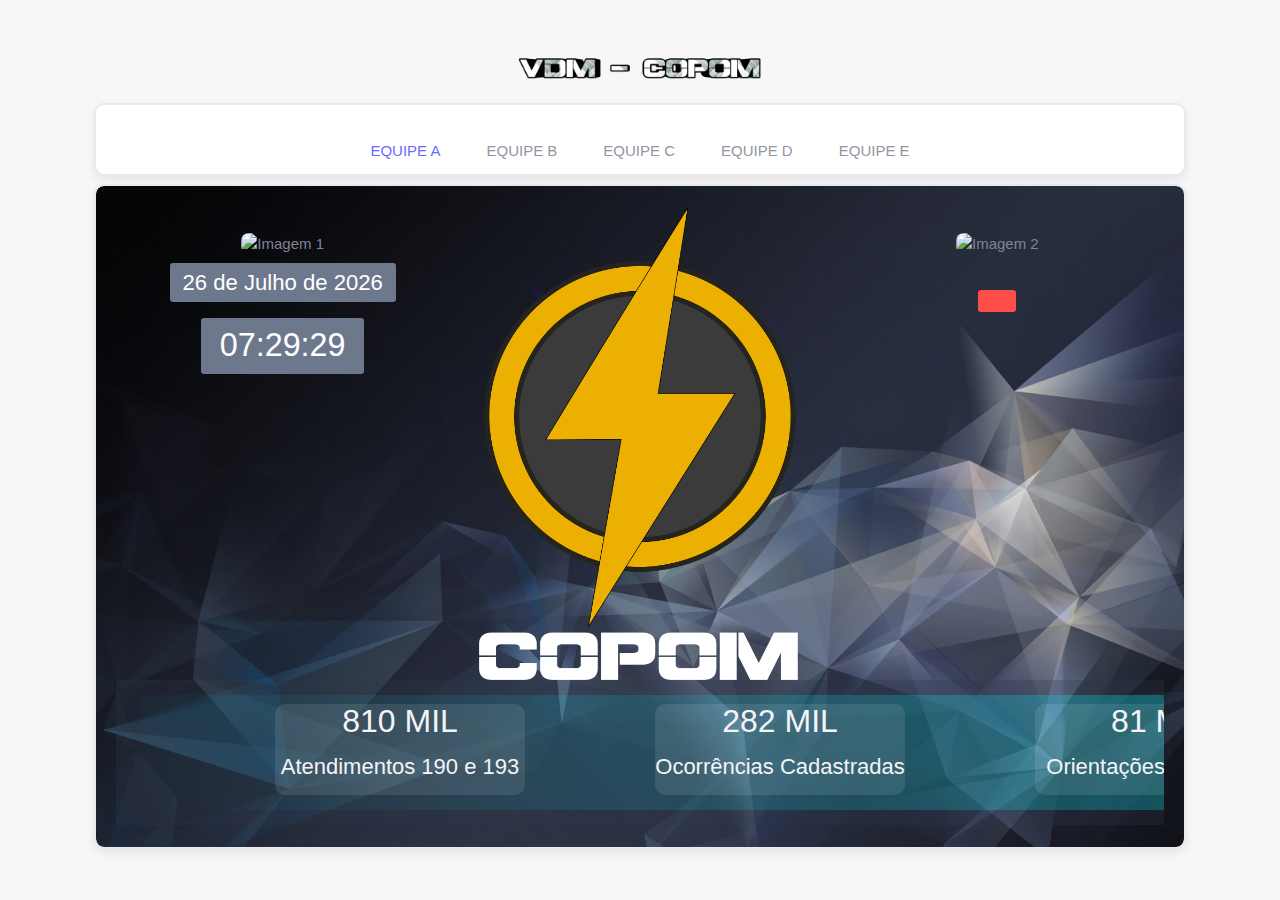
==== index.html @ f7a3c571 "Update index.html" ====
<!DOCTYPE html>
<html lang="en">
    <head>
        <meta charset="UTF-8">
        <meta name="viewport" content="width=device-width, initial-scale=1.0, user-scalable=no, minimum-scale=1.0, maximum-scale=1.0" />

        <title>VDM - PMESP</title>

        <link rel="stylesheet" type="text/css" href="assets/css/bootstrap.css">
        <link rel="stylesheet" type="text/css" href="assets/css/custom.css">
		<script src="https://kit.fontawesome.com/adfa1ef613.js" crossorigin="anonymous"></script>
		<script src="https://code.jquery.com/jquery-3.6.4.min.js"></script>
    </head>

    <body>

        <div class="container">
            <div class="row mt-5">
                <div class="d-flex justify-content-center">
                    <img class="img-fluid" src="assets/img/copom/VDM.png" width="250" alt="copom" />
                </div>

                <div class="col-md-12 mt-3 mx-auto">
                    <div class="card border-2 shadow" style="height: 73px">
                        <div class="card-body">
                            <ul class="nav nav-tabs d-flex justify-content-center">
                                <li class="nav-item">
                                    <a class="nav-link active" href="#">EQUIPE A</a>
                                </li>
                                <li class="nav-item">
                                    <a class="nav-link" href="#">EQUIPE B</a>
                                </li>
                                <li class="nav-item">
                                    <a class="nav-link" href="#">EQUIPE C</a>
                                </li>
                                <li class="nav-item">
                                    <a class="nav-link" href="#">EQUIPE D</a>
                                </li>
                                <li class="nav-item">
                                    <a class="nav-link" href="#">EQUIPE E</a>
                                </li>
                            </ul>
                        </div>
                    </div>

                    <div class="card border-2 mt-2 shadow" style="background-image: url('assets/img/card/background.jpg'); background-size: 1500px;">
                        <div class="card-body">

                            <div class="row text-center">
								<div class="col-md-4 mb-3 mt-4">
									<img src="https://th.seaicons.com/wp-content/uploads/2015/06/calendar-clock-icon.png" width="255px" alt="Imagem 1" class="img-fluid rounded">
									<h3 class="mt-2">
										<span id="dataAtual" class="badge bg-secondary">
											<!-- Data será inserida aqui via JavaScript -->
										</span>
									</h3>
									<h1 class="mt-2">
										<span id="horaAtual" class="badge bg-secondary">
											<!-- Data será inserida aqui via JavaScript -->
										</span>
									</h1>

								</div>

								<div class="col-md-4">
                                    <img src="assets/img/copom/copom.png" width="380" alt="Imagem 3" class="img-fluid rounded">
                                </div>
                                <div class="col-md-4 mb-3 mt-4">
                                    <img src="https://cdn2.iconfinder.com/data/icons/basic-icons-5/64/WEATHER-512.png" width="255px" alt="Imagem 2" class="img-fluid rounded">
									<h1 class="mt-4">
										<span class="badge bg-danger" id="temperatureBadge">
											<!-- A temperatura será exibida aqui -->
										</span>
									</h1>
                                </div>
                            </div>


							<div class="marquee-wrapper">
								<div class="container">
									<div class="marquee-block">
										<div class="marquee-inner to-left">

											<div class="marquee-item-icon">
												<p class="text-white" style="margin-top: 10px;"><i class="fa-solid fa-phone-volume fa-2xl"></i></p>
											</div>

											<div class="marquee-item">
													<h2>810 MIL</h6>
													<h4>Atendimentos 190 e 193</h6>
												</div>
												<div class="marquee-item-icon">
													<p class="text-white" style="margin-top: 10px;"><i class="fa-solid fa-land-mine-on fa-2xl"></i></p>
												</div>
												<div class="marquee-item">
													<h2>282 MIL</h6>
													<h4>Ocorrências Cadastradas</h6>
												</div>
												<div class="marquee-item-icon">
													<p class="text-white" style="margin-top: 10px;"><i class="fa-solid fa-person-circle-question fa-2xl"></i></p>
												</div>
												<div class="marquee-item">
													<h2>81 MIL</h6>
													<h4>Orientações ao Público</h6>
												</div>
												<div class="marquee-item-icon">
													<p class="text-white" style="margin-top: 10px;"><i class="fa-solid fa-venus fa-2xl"></i></p>
												</div>
												<div class="marquee-item">
													<h2>56 SOS</h6>
													<h4>Acionamentos Via APP</h6>
												</div>
												<div class="marquee-item-icon">
													<p class="text-white" style="margin-top: 10px;"><i class="fa-solid fa-handcuffs fa-2xl"></i></p>
												</div>
												<div class="marquee-item">
													<h2>222</h6>
													<h4>Recapturados</h6>
												</div>
												<div class="marquee-item-icon">
													<p class="text-white" style="margin-top: 10px;"><i class="fa-solid fa-person-breastfeeding fa-2xl"></i></p>
												</div>
												<div class="marquee-item">
													<h2>18</h6>
													<h4>Densegasgamentos</h6>
												</div>
											</span>
											<span>
												<div class="marquee-item-icon">
													<p class="text-white" style="margin-top: 10px;"><i class="fa-solid fa-phone-volume fa-2xl"></i></p>
												</div>
												<div class="marquee-item">
													<h2>810 MIL</h6>
													<h4>Atendimentos 190 e 193</h6>
												</div>

												<div class="marquee-item-icon">
													<p class="text-white" style="margin-top: 10px;"><i class="fa-solid fa-land-mine-on fa-2xl"></i></p>
												</div>
												<div class="marquee-item">
													<h2>282 MIL</h6>
													<h4>Ocorrências Cadastradas</h6>
												</div>
												<div class="marquee-item-icon">
													<p class="text-white" style="margin-top: 10px;"><i class="fa-solid fa-person-circle-question fa-2xl"></i></p>
												</div>
												<div class="marquee-item">
													<h2>81 MIL</h6>
													<h4>Orientações ao Público</h6>
												</div>
												<div class="marquee-item-icon">
													<p class="text-white" style="margin-top: 10px;"><i class="fa-solid fa-venus fa-2xl"></i></p>
												</div>
												<div class="marquee-item">
													<h2>56 SOS</h6>
													<h4>Acionamentos Via APP</h6>
												</div>
												<div class="marquee-item-icon">
													<p class="text-white" style="margin-top: 10px;"><i class="fa-solid fa-handcuffs fa-2xl"></i></p>
												</div>
												<div class="marquee-item">
													<h2>222</h6>
													<h4>Recapturados</h6>
												</div>
												<div class="marquee-item-icon">
													<p class="text-white" style="margin-top: 10px;"><i class="fa-solid fa-person-breastfeeding fa-2xl"></i></p>
												</div>
												<div class="marquee-item">
													<h2>18</h6>
													<h4>Densegasgamentos</h6>
												</div>
											</span>
										</div>
									</div>

								</div>
							</div>
                        </div>
                    </div>
                </div>
            </div>
        </div>
		<script>
			// Função para obter a temperatura usando a API do OpenWeatherMap
			async function getTemperature() {
				const apiKey = '41b8eeccb93b25c373d3ba00196a59c3';
				const city = 'Sao Paulo';
				const countryCode = 'BR';
				const units = 'metric';

				try {
					const response = await fetch(`https://api.openweathermap.org/data/2.5/weather?q=${city},${countryCode}&APPID=${apiKey}&units=${units}`);
					const data = await response.json();

					// Extrai a temperatura da resposta JSON
					const temperature = data.main.temp;

					// Atualiza o texto dentro do elemento com o ID 'temperatureBadge'
					document.getElementById('temperatureBadge').innerText = `Temperatura: ${temperature}°C`;
				} catch (error) {
					console.error('Erro ao obter a temperatura:', error);
				}
			}

			// Chama a função ao carregar a página
			window.onload = function () {
				// Chama a função inicialmente
				getTemperature();

				// Define um intervalo de 8 horas para chamar a função novamente
				setInterval(getTemperature, 8 * 60 * 60 * 1000); // 8 horas em milissegundos
			};
		</script>
		<script>
			// Função para formatar números menores que 10 com um zero à esquerda
			function formatNumero(numero) {
				return numero < 10 ? '0' + numero : numero;
			}

			// Função para obter a data e hora atual
			function atualizarDataHora() {
				var agora = new Date();
				var meses = ['Janeiro', 'Fevereiro', 'Março', 'Abril', 'Maio', 'Junho', 'Julho', 'Agosto', 'Setembro', 'Outubro', 'Novembro', 'Dezembro'];
				var data = formatNumero(agora.getDate()) + ' de ' + meses[agora.getMonth()] + ' de ' + agora.getFullYear();
				var hora = formatNumero(agora.getHours()) + ':' + formatNumero(agora.getMinutes()) + ':' + formatNumero(agora.getSeconds());

				// Atualiza os elementos HTML com a data e hora
				document.getElementById('dataAtual').innerText = data;
				document.getElementById('horaAtual').innerText = hora;
			}

			// Chama a função inicialmente para exibir os valores imediatamente
			atualizarDataHora();

			// Chama a função a cada segundo para manter a atualização em tempo real
			setInterval(atualizarDataHora, 1000);
		</script>
		<script>
			$(document).ready(function () {
				// Mapeia cada link de equipe para a imagem correspondente
				var equipeImagens = {
					'EQUIPE A': 'assets/img/logos/alpha.png',
					'EQUIPE B': 'assets/img/logos/bravo.png',
					'EQUIPE C': 'assets/img/logos/charlie.png',
					'EQUIPE D': 'assets/img/logos/delta.png',
					'EQUIPE E': 'assets/img/logos/echo.png'
				};

				// Adiciona um manipulador de evento de clique para as abas
				$('.nav-link').click(function () {
					// Obtém o texto da aba clicada
					var equipe = $(this).text();

					// Obtém a imagem correspondente ao texto da equipe
					var novaImagem = equipeImagens[equipe];

					// Atualiza a imagem
					$('.col-md-4 img').eq(1).attr('src', novaImagem);
				});
			});
		</script>

        <link rel="stylesheet" href="assets/js/jquery.js">
    </body>
</html>
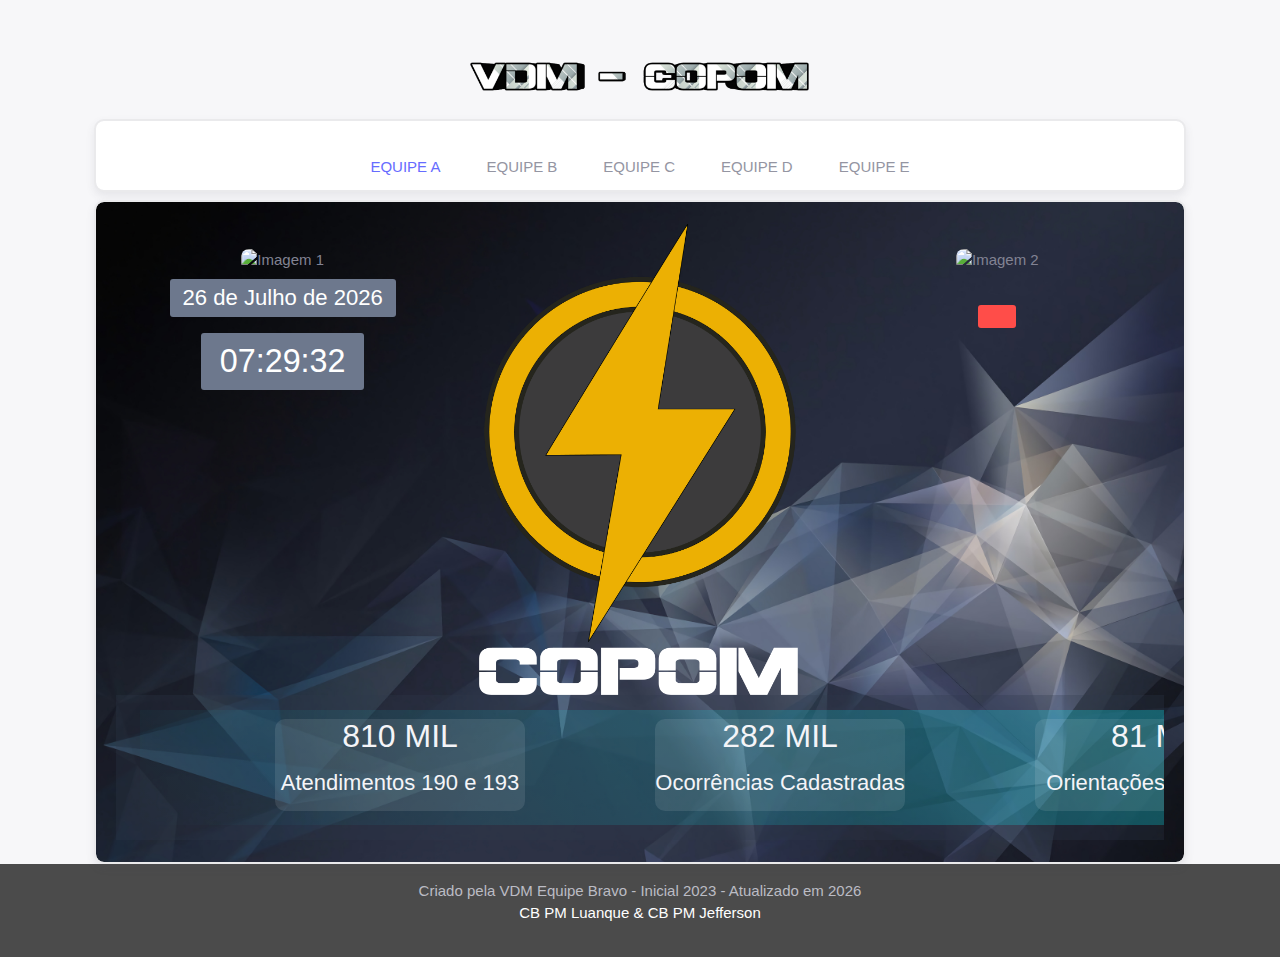
==== commit 07a5cb0e: "Update index.html" ====
--- a/index.html
+++ b/index.html
@@ -17,7 +17,7 @@
         <div class="container">
             <div class="row mt-5">
                 <div class="d-flex justify-content-center">
-                    <img class="img-fluid" src="assets/img/copom/VDM.png" width="250" alt="copom" />
+                    <img class="img-fluid" src="assets/img/copom/VDM.png" width="350" alt="copom" />
                 </div>
 
                 <div class="col-md-12 mt-3 mx-auto">
@@ -180,6 +180,20 @@
                 </div>
             </div>
         </div>
+	    <footer class="footer mt-auto py-3 bg-dark text-white">
+		<div class="container text-center">
+			<span class="text-muted">Criado pela VDM Equipe Bravo - Inicial 2023 - Atualizado em <span id="anoAtual"></span></span>
+			<p>CB PM Luanque & CB PM Jefferson</p>
+		</div>
+	</footer>
+
+
+		<script>
+			// JavaScript para atualizar o ano atual dinamicamente
+			const anoAtualElement = document.getElementById('anoAtual');
+			const anoAtual = new Date().getFullYear();
+			anoAtualElement.textContent = anoAtual;
+		</script>
 		<script>
 			// Função para obter a temperatura usando a API do OpenWeatherMap
 			async function getTemperature() {
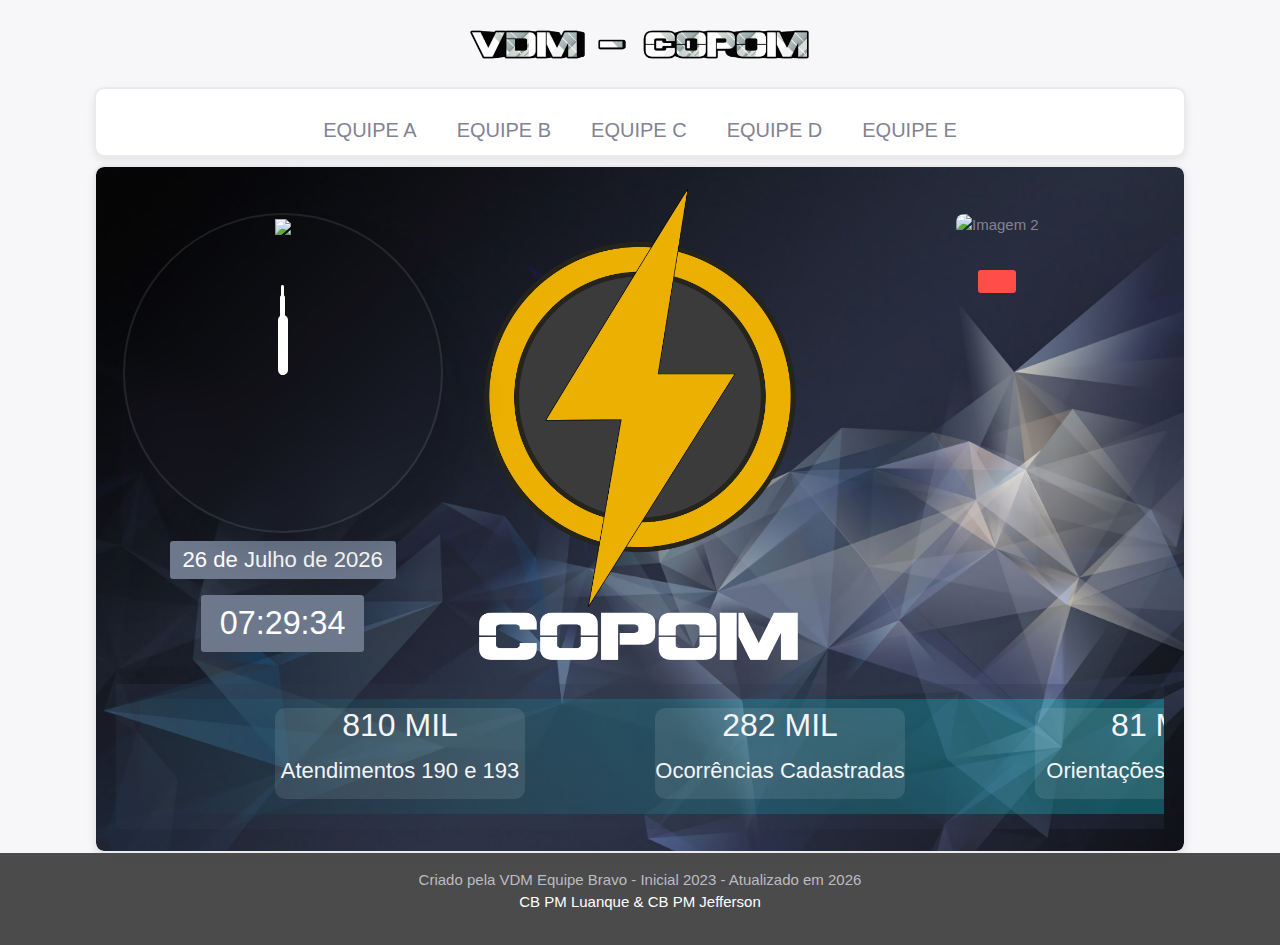
==== commit afc2cf0f: "Update index.html" ====
--- a/index.html
+++ b/index.html
@@ -10,45 +10,63 @@
         <link rel="stylesheet" type="text/css" href="assets/css/custom.css">
 		<script src="https://kit.fontawesome.com/adfa1ef613.js" crossorigin="anonymous"></script>
 		<script src="https://code.jquery.com/jquery-3.6.4.min.js"></script>
+	       <link rel="icon" href="assets/img/copom/copom.png" type="image/x-icon">
     </head>
 
     <body>
 
         <div class="container">
-            <div class="row mt-5">
+            <div class="row mt-3">
                 <div class="d-flex justify-content-center">
                     <img class="img-fluid" src="assets/img/copom/VDM.png" width="350" alt="copom" />
+
                 </div>
 
                 <div class="col-md-12 mt-3 mx-auto">
-                    <div class="card border-2 shadow" style="height: 73px">
-                        <div class="card-body">
-                            <ul class="nav nav-tabs d-flex justify-content-center">
-                                <li class="nav-item">
-                                    <a class="nav-link active" href="#">EQUIPE A</a>
-                                </li>
-                                <li class="nav-item">
-                                    <a class="nav-link" href="#">EQUIPE B</a>
-                                </li>
-                                <li class="nav-item">
-                                    <a class="nav-link" href="#">EQUIPE C</a>
-                                </li>
-                                <li class="nav-item">
-                                    <a class="nav-link" href="#">EQUIPE D</a>
-                                </li>
-                                <li class="nav-item">
-                                    <a class="nav-link" href="#">EQUIPE E</a>
-                                </li>
-                            </ul>
-                        </div>
-                    </div>
-
-                    <div class="card border-2 mt-2 shadow" style="background-image: url('assets/img/card/background.jpg'); background-size: 1500px;">
+					<div class="card border-2 shadow" style="height: 70px; text-align: center;">
+						<div class="card-body">
+							<div class="equipe-menu d-flex justify-content-center">
+								<div class="equipe-item" data-equipe="EQUIPE A">EQUIPE A</div>
+								<div class="equipe-item" data-equipe="EQUIPE B">EQUIPE B</div>
+								<div class="equipe-item" data-equipe="EQUIPE C">EQUIPE C</div>
+								<div class="equipe-item" data-equipe="EQUIPE D">EQUIPE D</div>
+								<div class="equipe-item" data-equipe="EQUIPE E">EQUIPE E</div>
+							</div>
+						</div>
+					</div>
+
+					<!-- Seu script JavaScript permanece inalterado -->
+
+					<style>
+						.equipe-menu {
+							font-size: 20px; /* Ajuste a fonte conforme necessário */
+						}
+
+						.equipe-item {
+							cursor: pointer;
+							margin: 0 10px; /* Espaçamento entre os itens */
+							padding: 5px 10px;
+							border-radius: 5px;
+						}
+
+						.equipe-item.active {
+							background-color: #007bff; /* Cor de fundo para o item ativo */
+							color: #fff; /* Cor do texto para o item ativo */
+						}
+					</style>
+
+
+					<div class="card border-2 mt-2 shadow" style="background-image: url('assets/img/card/background.jpg'); background-size: 1500px;">
                         <div class="card-body">
 
                             <div class="row text-center">
 								<div class="col-md-4 mb-3 mt-4">
-									<img src="https://th.seaicons.com/wp-content/uploads/2015/06/calendar-clock-icon.png" width="255px" alt="Imagem 1" class="img-fluid rounded">
+									<div class="clock">
+										<img src="assets/img/hora/hora.png">
+										<div class="hour hand" id="hour"></div>
+										<div class="minute hand" id="minute"></div>
+										<div class="seconds hand" id="seconds"></div>
+									</div>
 									<h3 class="mt-2">
 										<span id="dataAtual" class="badge bg-secondary">
 											<!-- Data será inserida aqui via JavaScript -->
@@ -61,18 +79,89 @@
 									</h1>
 
 								</div>
-
+									<style>
+
+										.clock{
+											height: 320px;
+											width: 320px;
+											background-color: rgba(255, 255, 255, 0);
+											-webkit-backdrop-filter: blur(20px);
+											backdrop-filter: blur(20px);
+											border-radius: 50%;
+											margin: auto;
+											top: 0;
+											bottom: 0;
+											left: 0;
+											right: 0;
+											box-shadow: 30px 30px 35px rgba(0, 0, 0, 0.123);
+											border: 2px solid rgba(255, 255, 255, 0.096);
+										}
+										.hand{
+											position: absolute;
+											margin: auto;
+											left: 0;
+											right: 0;
+											background-color: rgb(255, 255, 255);
+											-webkit-backdrop-filter: blur(20px);
+											backdrop-filter: blur(20px);
+											border-radius: 5px;
+											transform-origin: bottom;
+										}
+										.hour{
+											height: 60px;
+											width: 10px;
+											top: 100px;
+										}
+										.minute{
+											height: 80px;
+											width: 5px;
+											top: 80px;
+										}
+										.seconds{
+											height: 90px;
+											width: 3px;
+											top: 70px;
+										}
+
+										a{
+											color: #ffffff;
+											font-family: "Poppins",sans-serif;
+											font-weight: 500;
+											position:absolute;
+											right:20px ;
+											top:20px;
+											border:3px solid #ffffff;
+											border-radius: 5px;
+											text-decoration:none;
+										}
+										a>.fa{
+											color: #FF0000;
+										}
+										@media screen and (min-width: 451px) {
+											a{
+												font-size: 18px;
+												padding:8px 12px 8px 12px;
+											}
+										}
+
+										@media screen and (max-width: 450px) {
+											a{
+												font-size: 12px;
+												padding:5px 8px 5px 8px;
+											}
+										}
+									</style>
 								<div class="col-md-4">
                                     <img src="assets/img/copom/copom.png" width="380" alt="Imagem 3" class="img-fluid rounded">
                                 </div>
-                                <div class="col-md-4 mb-3 mt-4">
-                                    <img src="https://cdn2.iconfinder.com/data/icons/basic-icons-5/64/WEATHER-512.png" width="255px" alt="Imagem 2" class="img-fluid rounded">
+								<div class="col-md-4 mb-3 mt-4">
+									<img src="https://cdn2.iconfinder.com/data/icons/basic-icons-5/64/WEATHER-512.png" width="255px" alt="Imagem 2" class="img-fluid rounded">
 									<h1 class="mt-4">
 										<span class="badge bg-danger" id="temperatureBadge">
 											<!-- A temperatura será exibida aqui -->
 										</span>
 									</h1>
-                                </div>
+								</div>
                             </div>
 
 
@@ -86,43 +175,43 @@
 											</div>
 
 											<div class="marquee-item">
-													<h2>810 MIL</h6>
-													<h4>Atendimentos 190 e 193</h6>
+													<h2>810 MIL</h2>
+													<h4>Atendimentos 190 e 193</h4>
 												</div>
 												<div class="marquee-item-icon">
 													<p class="text-white" style="margin-top: 10px;"><i class="fa-solid fa-land-mine-on fa-2xl"></i></p>
 												</div>
 												<div class="marquee-item">
-													<h2>282 MIL</h6>
-													<h4>Ocorrências Cadastradas</h6>
+													<h2>282 MIL</h2>
+													<h4>Ocorrências Cadastradas</h4>
 												</div>
 												<div class="marquee-item-icon">
 													<p class="text-white" style="margin-top: 10px;"><i class="fa-solid fa-person-circle-question fa-2xl"></i></p>
 												</div>
 												<div class="marquee-item">
-													<h2>81 MIL</h6>
-													<h4>Orientações ao Público</h6>
+													<h2>81 MIL</h2>
+													<h4>Orientações ao Público</h4>
 												</div>
 												<div class="marquee-item-icon">
 													<p class="text-white" style="margin-top: 10px;"><i class="fa-solid fa-venus fa-2xl"></i></p>
 												</div>
 												<div class="marquee-item">
-													<h2>56 SOS</h6>
-													<h4>Acionamentos Via APP</h6>
+													<h2>56 SOS</h2>
+													<h4>Acionamentos Via APP</h4>
 												</div>
 												<div class="marquee-item-icon">
 													<p class="text-white" style="margin-top: 10px;"><i class="fa-solid fa-handcuffs fa-2xl"></i></p>
 												</div>
 												<div class="marquee-item">
-													<h2>222</h6>
-													<h4>Recapturados</h6>
+													<h2>222</h2>
+													<h4>Recapturados</h4>
 												</div>
 												<div class="marquee-item-icon">
 													<p class="text-white" style="margin-top: 10px;"><i class="fa-solid fa-person-breastfeeding fa-2xl"></i></p>
 												</div>
 												<div class="marquee-item">
-													<h2>18</h6>
-													<h4>Densegasgamentos</h6>
+													<h2>18</h2>
+													<h4>Densegasgamentos</h4>
 												</div>
 											</span>
 											<span>
@@ -130,44 +219,44 @@
 													<p class="text-white" style="margin-top: 10px;"><i class="fa-solid fa-phone-volume fa-2xl"></i></p>
 												</div>
 												<div class="marquee-item">
-													<h2>810 MIL</h6>
-													<h4>Atendimentos 190 e 193</h6>
+													<h2>810 MIL</h2>
+													<h4>Atendimentos 190 e 193</h4>
 												</div>
 
 												<div class="marquee-item-icon">
 													<p class="text-white" style="margin-top: 10px;"><i class="fa-solid fa-land-mine-on fa-2xl"></i></p>
 												</div>
 												<div class="marquee-item">
-													<h2>282 MIL</h6>
-													<h4>Ocorrências Cadastradas</h6>
+													<h2>282 MIL</h2>
+													<h4>Ocorrências Cadastradas</h4>
 												</div>
 												<div class="marquee-item-icon">
 													<p class="text-white" style="margin-top: 10px;"><i class="fa-solid fa-person-circle-question fa-2xl"></i></p>
 												</div>
 												<div class="marquee-item">
-													<h2>81 MIL</h6>
-													<h4>Orientações ao Público</h6>
+													<h2>81 MIL</h2>
+													<h4>Orientações ao Público</h4>
 												</div>
 												<div class="marquee-item-icon">
 													<p class="text-white" style="margin-top: 10px;"><i class="fa-solid fa-venus fa-2xl"></i></p>
 												</div>
 												<div class="marquee-item">
-													<h2>56 SOS</h6>
-													<h4>Acionamentos Via APP</h6>
+													<h2>56 SOS</h2>
+													<h4>Acionamentos Via APP</h4>
 												</div>
 												<div class="marquee-item-icon">
 													<p class="text-white" style="margin-top: 10px;"><i class="fa-solid fa-handcuffs fa-2xl"></i></p>
 												</div>
 												<div class="marquee-item">
-													<h2>222</h6>
-													<h4>Recapturados</h6>
+													<h2>222</h2>
+													<h4>Recapturados</h4>
 												</div>
 												<div class="marquee-item-icon">
 													<p class="text-white" style="margin-top: 10px;"><i class="fa-solid fa-person-breastfeeding fa-2xl"></i></p>
 												</div>
 												<div class="marquee-item">
-													<h2>18</h6>
-													<h4>Densegasgamentos</h6>
+													<h2>18</h2>
+													<h4>Densegasgamentos</h4>
 												</div>
 											</span>
 										</div>
@@ -180,20 +269,43 @@
                 </div>
             </div>
         </div>
-	    <footer class="footer mt-auto py-3 bg-dark text-white">
-		<div class="container text-center">
-			<span class="text-muted">Criado pela VDM Equipe Bravo - Inicial 2023 - Atualizado em <span id="anoAtual"></span></span>
-			<p>CB PM Luanque & CB PM Jefferson</p>
-		</div>
-	</footer>
-
-
+		<footer class="footer mt-auto py-3 bg-dark text-white">
+			<div class="container text-center">
+				<span class="text-muted">Criado pela VDM Equipe Bravo - Inicial 2023 - Atualizado em <span id="anoAtual"></span></span>
+				<p>CB PM Luanque & CB PM Jefferson</p>
+			</div>
+		</footer>
 		<script>
 			// JavaScript para atualizar o ano atual dinamicamente
 			const anoAtualElement = document.getElementById('anoAtual');
 			const anoAtual = new Date().getFullYear();
 			anoAtualElement.textContent = anoAtual;
 		</script>
+
+		<script>
+				var hour = document.getElementById("hour");
+				var minute = document.getElementById("minute");
+				var seconds = document.getElementById("seconds");
+
+				var set_clock = setInterval(
+				function clock(){
+				var date_now = new Date();
+				var hr = date_now.getHours();
+				var min = date_now.getMinutes();
+				var sec = date_now.getSeconds();
+
+				var calc_hr = (hr * 30) + (min / 2);
+				var calc_min =    (min * 6)  ;
+				var calc_sec = sec * 6 ;
+
+				hour.style.transform = "rotate(" + calc_hr + "deg)";
+				minute.style.transform = "rotate(" + calc_min + "deg)";
+				seconds.style.transform = "rotate(" + calc_sec + "deg)";
+				}, 1000);
+		</script>
+
+
+
 		<script>
 			// Função para obter a temperatura usando a API do OpenWeatherMap
 			async function getTemperature() {
@@ -251,7 +363,6 @@
 		</script>
 		<script>
 			$(document).ready(function () {
-				// Mapeia cada link de equipe para a imagem correspondente
 				var equipeImagens = {
 					'EQUIPE A': 'assets/img/logos/alpha.png',
 					'EQUIPE B': 'assets/img/logos/bravo.png',
@@ -260,10 +371,15 @@
 					'EQUIPE E': 'assets/img/logos/echo.png'
 				};
 
-				// Adiciona um manipulador de evento de clique para as abas
-				$('.nav-link').click(function () {
-					// Obtém o texto da aba clicada
-					var equipe = $(this).text();
+				$('.equipe-item').click(function () {
+					// Remove a classe 'active' de todos os itens
+					$('.equipe-item').removeClass('active');
+
+					// Adiciona a classe 'active' ao item clicado
+					$(this).addClass('active');
+
+					// Obtém a equipe associada ao item clicado
+					var equipe = $(this).data('equipe');
 
 					// Obtém a imagem correspondente ao texto da equipe
 					var novaImagem = equipeImagens[equipe];
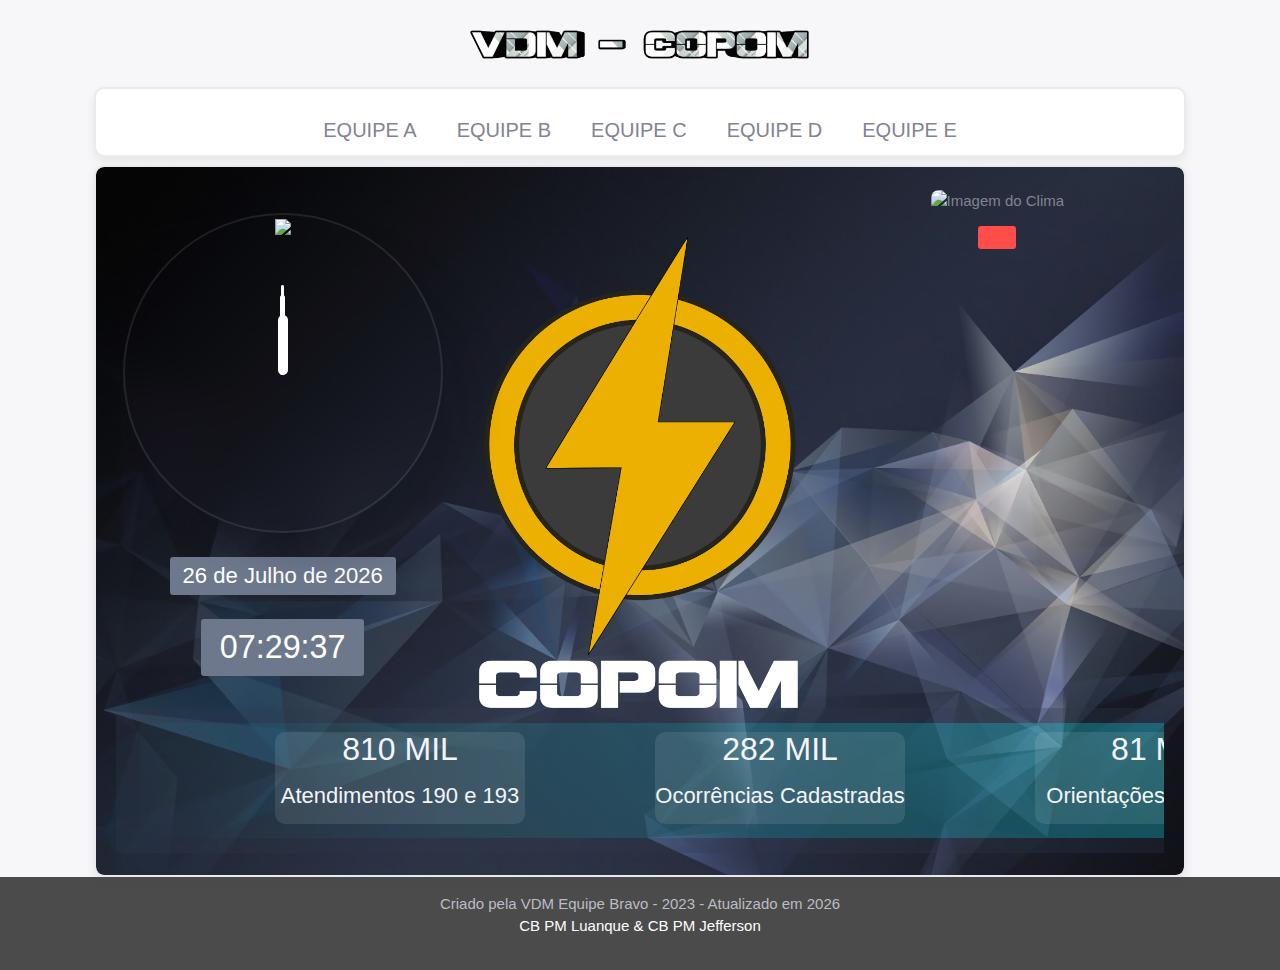
==== commit db688d2c: "Update index.html" ====
--- a/index.html
+++ b/index.html
@@ -67,12 +67,12 @@
 										<div class="minute hand" id="minute"></div>
 										<div class="seconds hand" id="seconds"></div>
 									</div>
-									<h3 class="mt-2">
+									<h3 class="mt-4">
 										<span id="dataAtual" class="badge bg-secondary">
 											<!-- Data será inserida aqui via JavaScript -->
 										</span>
 									</h3>
-									<h1 class="mt-2">
+									<h1 class="mt-4">
 										<span id="horaAtual" class="badge bg-secondary">
 											<!-- Data será inserida aqui via JavaScript -->
 										</span>
@@ -151,18 +151,19 @@
 											}
 										}
 									</style>
-								<div class="col-md-4">
+								<div class="col-md-4 mt-5">
                                     <img src="assets/img/copom/copom.png" width="380" alt="Imagem 3" class="img-fluid rounded">
                                 </div>
-								<div class="col-md-4 mb-3 mt-4">
-									<img src="https://cdn2.iconfinder.com/data/icons/basic-icons-5/64/WEATHER-512.png" width="255px" alt="Imagem 2" class="img-fluid rounded">
-									<h1 class="mt-4">
+								<div class="col-md-4 mb-3">
+									<img src="" id="weatherIcon" width="420px" alt="Imagem do Clima" class="img-fluid rounded">
+									<h1 class="mt-1">
 										<span class="badge bg-danger" id="temperatureBadge">
 											<!-- A temperatura será exibida aqui -->
 										</span>
 									</h1>
 								</div>
-                            </div>
+
+							</div>
 
 
 							<div class="marquee-wrapper">
@@ -256,7 +257,7 @@
 												</div>
 												<div class="marquee-item">
 													<h2>18</h2>
-													<h4>Densegasgamentos</h4>
+													<h4>Desengasgamentos</h4>
 												</div>
 											</span>
 										</div>
@@ -271,7 +272,7 @@
         </div>
 		<footer class="footer mt-auto py-3 bg-dark text-white">
 			<div class="container text-center">
-				<span class="text-muted">Criado pela VDM Equipe Bravo - Inicial 2023 - Atualizado em <span id="anoAtual"></span></span>
+				<span class="text-muted">Criado pela VDM Equipe Bravo - 2023 - Atualizado em <span id="anoAtual"></span></span>
 				<p>CB PM Luanque & CB PM Jefferson</p>
 			</div>
 		</footer>
@@ -305,38 +306,254 @@
 		</script>
 
 
-
 		<script>
-			// Função para obter a temperatura usando a API do OpenWeatherMap
-			async function getTemperature() {
-				const apiKey = '41b8eeccb93b25c373d3ba00196a59c3';
-				const city = 'Sao Paulo';
-				const countryCode = 'BR';
-				const units = 'metric';
-
-				try {
-					const response = await fetch(`https://api.openweathermap.org/data/2.5/weather?q=${city},${countryCode}&APPID=${apiKey}&units=${units}`);
-					const data = await response.json();
-
-					// Extrai a temperatura da resposta JSON
-					const temperature = data.main.temp;
-
-					// Atualiza o texto dentro do elemento com o ID 'temperatureBadge'
-					document.getElementById('temperatureBadge').innerText = `Temperatura: ${temperature}°C`;
-				} catch (error) {
-					console.error('Erro ao obter a temperatura:', error);
+				// Mapeamento de ícones climáticos
+				const iconMappings = {
+					"01d": "clear-day",
+						"01n": "clear-night",
+						"02d": "partly-cloudy-day",
+						"02n": "partly-cloudy-night",
+						"03d": "cloudy",
+						"03n": "cloudy",
+						"04d": "overcast-day",
+						"04n": "overcast-night",
+						"09d": "drizzle",
+						"09n": "drizzle",
+						"10d": "rain",
+						"10n": "rain",
+						"11d": "thunderstorms",
+						"11n": "thunderstorms",
+						"13d": "snow",
+						"13n": "snow",
+						"50d": "mist",
+						"50n": "mist",
+						"overcast": "overcast",
+						"overcast-day": "overcast-day",
+						"overcast-night": "overcast-night",
+						"drizzle": "drizzle",
+						"hail": "hail",
+						"rain": "rain",
+						"sleet": "sleet",
+						"smoke": "smoke",
+						"snow": "snow",
+						"partly-cloudy-day": "partly-cloudy-day",
+						"partly-cloudy-day-drizzle": "partly-cloudy-day-drizzle",
+						"partly-cloudy-day-hail": "partly-cloudy-day-hail",
+						"partly-cloudy-day-rain": "partly-cloudy-day-rain",
+						"partly-cloudy-day-sleet": "partly-cloudy-day-sleet",
+						"partly-cloudy-day-smoke": "partly-cloudy-day-smoke",
+						"partly-cloudy-day-snow": "partly-cloudy-day-snow",
+						"partly-cloudy-night": "partly-cloudy-night",
+						"partly-cloudy-night-drizzle": "partly-cloudy-night-drizzle",
+						"partly-cloudy-night-hail": "partly-cloudy-night-hail",
+						"partly-cloudy-night-rain": "partly-cloudy-night-rain",
+						"partly-cloudy-night-sleet": "partly-cloudy-night-sleet",
+						"partly-cloudy-night-smoke": "partly-cloudy-night-smoke",
+						"partly-cloudy-night-snow": "partly-cloudy-night-snow",
+						"mist": "mist",
+						"hurricane": "hurricane",
+						"tornado": "tornado",
+						"wind": "wind",
+						"dust": "dust",
+						"dust-day": "dust-day",
+						"dust-night": "dust-night",
+						"dust-wind": "dust-wind",
+						"thunderstorms": "thunderstorms",
+						"thunderstorms-day": "thunderstorms-day",
+						"thunderstorms-night": "thunderstorms-night",
+						"thunderstorms-rain": "thunderstorms-rain",
+						"thunderstorms-day-rain": "thunderstorms-day-rain",
+						"thunderstorms-night-rain": "thunderstorms-night-rain",
+						"thunderstorms-snow": "thunderstorms-snow",
+						"thunderstorms-day-snow": "thunderstorms-day-snow",
+						"thunderstorms-night-snow": "thunderstorms-night-snow",
+						"fog": "fog",
+						"fog-day": "fog-day",
+						"fog-night": "fog-night",
+						"partly-cloudy-day-fog": "partly-cloudy-day-fog",
+						"partly-cloudy-night-fog": "partly-cloudy-night-fog",
+						"haze": "haze",
+						"haze-day": "haze-day",
+						"haze-night": "haze-night",
+						"partly-cloudy-day-haze": "partly-cloudy-day-haze",
+						"partly-cloudy-night-haze": "partly-cloudy-night-haze",
+						"Astronomical": "Astronomical",
+						"horizon": "horizon",
+						"sunrise": "sunrise",
+						"sunset": "sunset",
+						"moonrise": "moonrise",
+						"moonset": "moonset",
+						"falling-stars": "falling-stars",
+						"solar-eclipse": "solar-eclipse",
+						"starry-night": "starry-night",
+						"Moon Phases": "Moon Phases",
+						"moon-new": "moon-new",
+						"moon-waxing-crescent": "moon-waxing-crescent",
+						"moon-first-quarter": "moon-first-quarter",
+						"moon-waxing-gibbous": "moon-waxing-gibbous",
+						"moon-full": "moon-full",
+						"moon-waning-gibbous": "moon-waning-gibbous",
+						"moon-last-quarter": "moon-last-quarter",
+						"moon-waning-crescent": "moon-waning-crescent",
+						"Miscellaneous": "Miscellaneous",
+						"barometer": "barometer",
+						"compass": "compass",
+						"windsock": "windsock",
+						"thermometer": "thermometer",
+						"thermometer-colder": "thermometer-colder",
+						"thermometer-warmer": "thermometer-warmer",
+						"thermometer-celsius": "thermometer-celsius",
+						"thermometer-fahrenheit": "thermometer-fahrenheit",
+						"thermometer-glass": "thermometer-glass",
+						"thermometer-glass-celsius": "thermometer-glass-celsius",
+						"thermometer-glass-fahrenheit": "thermometer-glass-fahrenheit",
+						"thermometer-mercury": "thermometer-mercury",
+						"thermometer-mercury-cold": "thermometer-mercury-cold",
+						"humidity": "humidity",
+						"pressure-high": "pressure-high",
+						"pressure-low": "pressure-low",
+						"pressure-high-alt": "pressure-high-alt",
+						"pressure-low-alt": "pressure-low-alt",
+						"celsius": "celsius",
+						"fahrenheit": "fahrenheit",
+						"not-available": "not-available",
+						"umbrella": "umbrella",
+						"Particles": "Particles",
+						"lightning-bolt": "lightning-bolt",
+						"raindrop": "raindrop",
+						"raindrops": "raindrops",
+						"snowflake": "snowflake",
+						"star": "star",
+						"smoke-particles": "smoke-particles",
+						"Beaufort Wind Scale": "Beaufort Wind Scale",
+						"wind-beaufort-0": "wind-beaufort-0",
+						"wind-beaufort-1": "wind-beaufort-1",
+						"wind-beaufort-2": "wind-beaufort-2",
+						"wind-beaufort-3": "wind-beaufort-3",
+						"wind-beaufort-4": "wind-beaufort-4",
+						"wind-beaufort-5": "wind-beaufort-5",
+						"wind-beaufort-6": "wind-beaufort-6",
+						"wind-beaufort-7": "wind-beaufort-7",
+						"wind-beaufort-8": "wind-beaufort-8",
+						"wind-beaufort-9": "wind-beaufort-9",
+						"wind-beaufort-10": "wind-beaufort-10",
+						"wind-beaufort-11": "wind-beaufort-11",
+						"wind-beaufort-12": "wind-beaufort-12",
+						"UV Index": "UV Index",
+						"uv-index": "uv-index",
+						"uv-index-1": "uv-index-1",
+						"uv-index-2": "uv-index-2",
+						"uv-index-3": "uv-index-3",
+						"uv-index-4": "uv-index-4",
+						"uv-index-5": "uv-index-5",
+						"uv-index-6": "uv-index-6",
+						"uv-index-7": "uv-index-7",
+						"uv-index-8": "uv-index-8",
+						"uv-index-9": "uv-index-9",
+						"uv-index-10": "uv-index-10",
+						"uv-index-11": "uv-index-11"
+				};
+
+				// Array de chaves da API
+				const apiKeys = [
+					'4c5dc514e3916f19a1c5a130c0dce6e9',
+					'11fbad940f13e551359d9b78841b6ca2',
+					'654c5206db66b81fe4da9975069cd919',
+					'6db3438a7a406c3b2debbbce37b131f6',
+					'cd1a6be79292e6a7a41787e71482b253',
+					'984e0b88167798bca973840a8631f9bb',
+					'33dc769f036bcc660ab681671f5a2fdf',
+					'3b3e666dc40aaeba022b23c88a7a9ca0',
+					'a738dee4452e2daa582e095042bcc776',
+					'4d3450d3d60f24d39bcea3a2f1ac44f4',
+					'99bcc68ae5dae665e99c60fd580593f2',
+					'c6cfc821953d14dfa0df2795b18e6d02',
+					'da6e3700259fe1ae0df2f1da79912cba',
+					'1750abe924631a1aff995586d4639b98',
+					'5242330fff365b6410cc2dcbfee41099',
+				];
+
+				// Índice da chave atual
+				let currentApiKeyIndex = 0;
+
+				// Função para rotacionar a chave da API
+				function rotateApiKey() {
+					currentApiKeyIndex = (currentApiKeyIndex + 1) % apiKeys.length;
 				}
-			}
-
-			// Chama a função ao carregar a página
-			window.onload = function () {
-				// Chama a função inicialmente
-				getTemperature();
-
-				// Define um intervalo de 8 horas para chamar a função novamente
-				setInterval(getTemperature, 8 * 60 * 60 * 1000); // 8 horas em milissegundos
-			};
+
+				// Função para carregar a imagem padrão
+				function loadDefaultImage() {
+					document.getElementById('weatherIcon').src = 'https://cdn2.iconfinder.com/data/icons/basic-icons-5/64/WEATHER-512.png';
+				}
+
+				// Função para verificar a existência de um ícone
+				async function checkIconExistence(url) {
+					return new Promise((resolve) => {
+						const img = new Image();
+						img.onload = () => resolve(true);
+						img.onerror = () => resolve(false);
+						img.src = url;
+					});
+				}
+
+				// Função para obter a temperatura
+				async function getTemperature() {
+					const apiKey = apiKeys[currentApiKeyIndex];
+					rotateApiKey(); // Rotaciona a chave da API para a próxima requisição
+
+					const latitude = '-23.532018';
+					const longitude = '-46.634006';
+					const units = 'metric';
+
+					try {
+						// Faz a requisição à API do OpenWeatherMap
+						const response = await fetch(`https://api.openweathermap.org/data/2.5/weather?lat=${latitude}&lon=${longitude}&APPID=${apiKey}&units=${units}`);
+						const data = await response.json();
+
+						// Extrai a temperatura e outras informações necessárias
+						const temperature = data.main.temp;
+						document.getElementById('temperatureBadge').innerText = `Temperatura: ${temperature}°C`;
+
+						const currentHour = new Date().getHours();
+						const timeOfDay = currentHour >= 6 && currentHour < 18 ? 'day' : 'night';
+
+						const weatherIconCode = data.weather[0].icon;
+						const iconName = iconMappings[weatherIconCode];
+
+						// Verifica se o ícone mapeado existe
+						const iconPath = iconName
+							? `assets/img/clima/${iconName}.svg`
+							: 'https://cdn2.iconfinder.com/data/icons/basic-icons-5/64/WEATHER-512.png';
+
+						// Verifica se o ícone mapeado realmente existe antes de atribuir o caminho
+						const iconExists = await checkIconExistence(iconPath);
+
+						if (iconExists) {
+							document.getElementById('weatherIcon').src = iconPath;
+						} else {
+							console.warn(`Ícone mapeado não encontrado: ${iconPath}`);
+							loadDefaultImage();
+						}
+
+					} catch (error) {
+						console.error('Erro ao obter a temperatura:', error);
+						loadDefaultImage();
+					}
+				}
+
+					// Executa a função ao carregar a página e a cada 15 minutos
+				window.onload = function () {
+					getTemperature();
+					setInterval(getTemperature, 15 * 60 * 1000); // Rotaciona a chave a cada 15 minutos
+				};
 		</script>
+
+
+
+
+
+
+
 		<script>
 			// Função para formatar números menores que 10 com um zero à esquerda
 			function formatNumero(numero) {
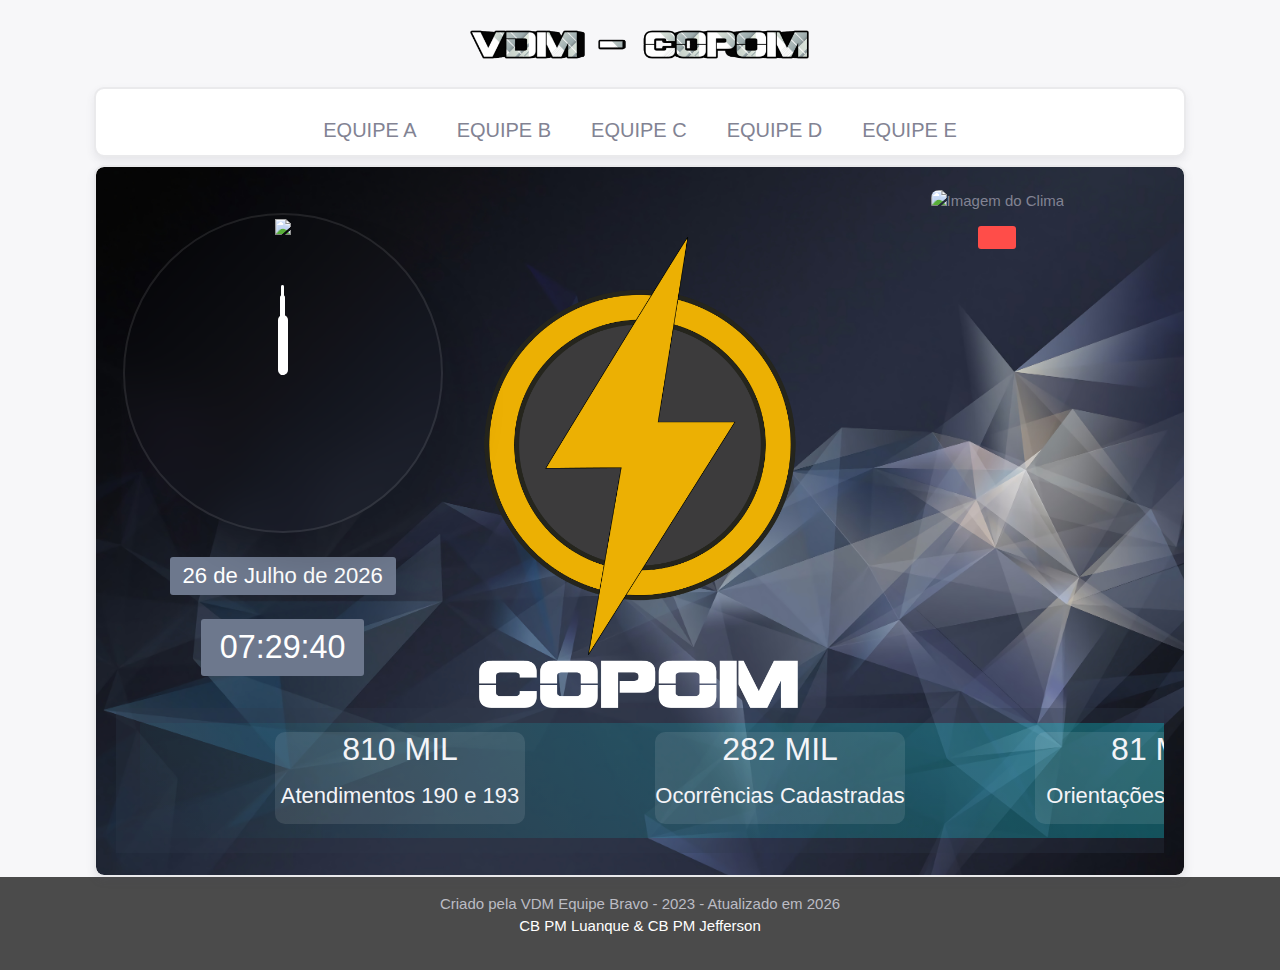
==== commit 95b396c4: "Update index.html" ====
--- a/index.html
+++ b/index.html
@@ -212,7 +212,7 @@
 												</div>
 												<div class="marquee-item">
 													<h2>18</h2>
-													<h4>Densegasgamentos</h4>
+													<h4>Desengasgamento</h4>
 												</div>
 											</span>
 											<span>
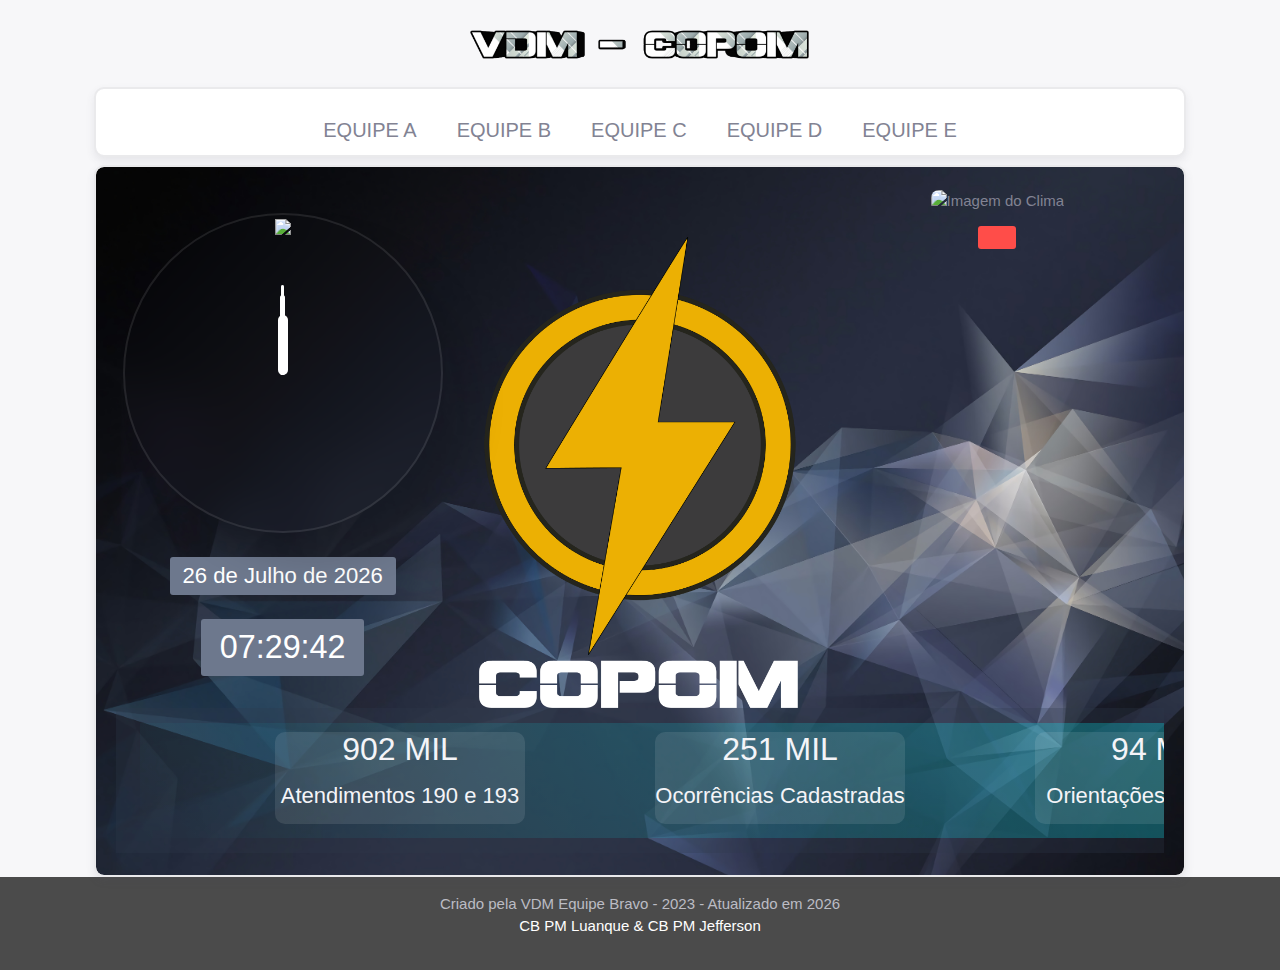
==== commit 7ae4070d: "Update index.html" ====
--- a/index.html
+++ b/index.html
@@ -176,42 +176,42 @@
 											</div>
 
 											<div class="marquee-item">
-													<h2>810 MIL</h2>
+													<h2>902 MIL</h2>
 													<h4>Atendimentos 190 e 193</h4>
 												</div>
 												<div class="marquee-item-icon">
 													<p class="text-white" style="margin-top: 10px;"><i class="fa-solid fa-land-mine-on fa-2xl"></i></p>
 												</div>
 												<div class="marquee-item">
-													<h2>282 MIL</h2>
+													<h2>251 MIL</h2>
 													<h4>Ocorrências Cadastradas</h4>
 												</div>
 												<div class="marquee-item-icon">
 													<p class="text-white" style="margin-top: 10px;"><i class="fa-solid fa-person-circle-question fa-2xl"></i></p>
 												</div>
 												<div class="marquee-item">
-													<h2>81 MIL</h2>
+													<h2>94 MIL</h2>
 													<h4>Orientações ao Público</h4>
 												</div>
 												<div class="marquee-item-icon">
 													<p class="text-white" style="margin-top: 10px;"><i class="fa-solid fa-venus fa-2xl"></i></p>
 												</div>
 												<div class="marquee-item">
-													<h2>56 SOS</h2>
+													<h2>107 SOS</h2>
 													<h4>Acionamentos Via APP</h4>
 												</div>
 												<div class="marquee-item-icon">
 													<p class="text-white" style="margin-top: 10px;"><i class="fa-solid fa-handcuffs fa-2xl"></i></p>
 												</div>
 												<div class="marquee-item">
-													<h2>222</h2>
+													<h2>187</h2>
 													<h4>Recapturados</h4>
 												</div>
 												<div class="marquee-item-icon">
 													<p class="text-white" style="margin-top: 10px;"><i class="fa-solid fa-person-breastfeeding fa-2xl"></i></p>
 												</div>
 												<div class="marquee-item">
-													<h2>18</h2>
+													<h2>6</h2>
 													<h4>Desengasgamento</h4>
 												</div>
 											</span>
@@ -220,7 +220,7 @@
 													<p class="text-white" style="margin-top: 10px;"><i class="fa-solid fa-phone-volume fa-2xl"></i></p>
 												</div>
 												<div class="marquee-item">
-													<h2>810 MIL</h2>
+													<h2>902 MIL</h2>
 													<h4>Atendimentos 190 e 193</h4>
 												</div>
 
@@ -228,35 +228,35 @@
 													<p class="text-white" style="margin-top: 10px;"><i class="fa-solid fa-land-mine-on fa-2xl"></i></p>
 												</div>
 												<div class="marquee-item">
-													<h2>282 MIL</h2>
+													<h2>251 MIL</h2>
 													<h4>Ocorrências Cadastradas</h4>
 												</div>
 												<div class="marquee-item-icon">
 													<p class="text-white" style="margin-top: 10px;"><i class="fa-solid fa-person-circle-question fa-2xl"></i></p>
 												</div>
 												<div class="marquee-item">
-													<h2>81 MIL</h2>
+													<h2>94 MIL</h2>
 													<h4>Orientações ao Público</h4>
 												</div>
 												<div class="marquee-item-icon">
 													<p class="text-white" style="margin-top: 10px;"><i class="fa-solid fa-venus fa-2xl"></i></p>
 												</div>
 												<div class="marquee-item">
-													<h2>56 SOS</h2>
+													<h2>107 SOS</h2>
 													<h4>Acionamentos Via APP</h4>
 												</div>
 												<div class="marquee-item-icon">
 													<p class="text-white" style="margin-top: 10px;"><i class="fa-solid fa-handcuffs fa-2xl"></i></p>
 												</div>
 												<div class="marquee-item">
-													<h2>222</h2>
+													<h2>187</h2>
 													<h4>Recapturados</h4>
 												</div>
 												<div class="marquee-item-icon">
 													<p class="text-white" style="margin-top: 10px;"><i class="fa-solid fa-person-breastfeeding fa-2xl"></i></p>
 												</div>
 												<div class="marquee-item">
-													<h2>18</h2>
+													<h2>6</h2>
 													<h4>Desengasgamentos</h4>
 												</div>
 											</span>
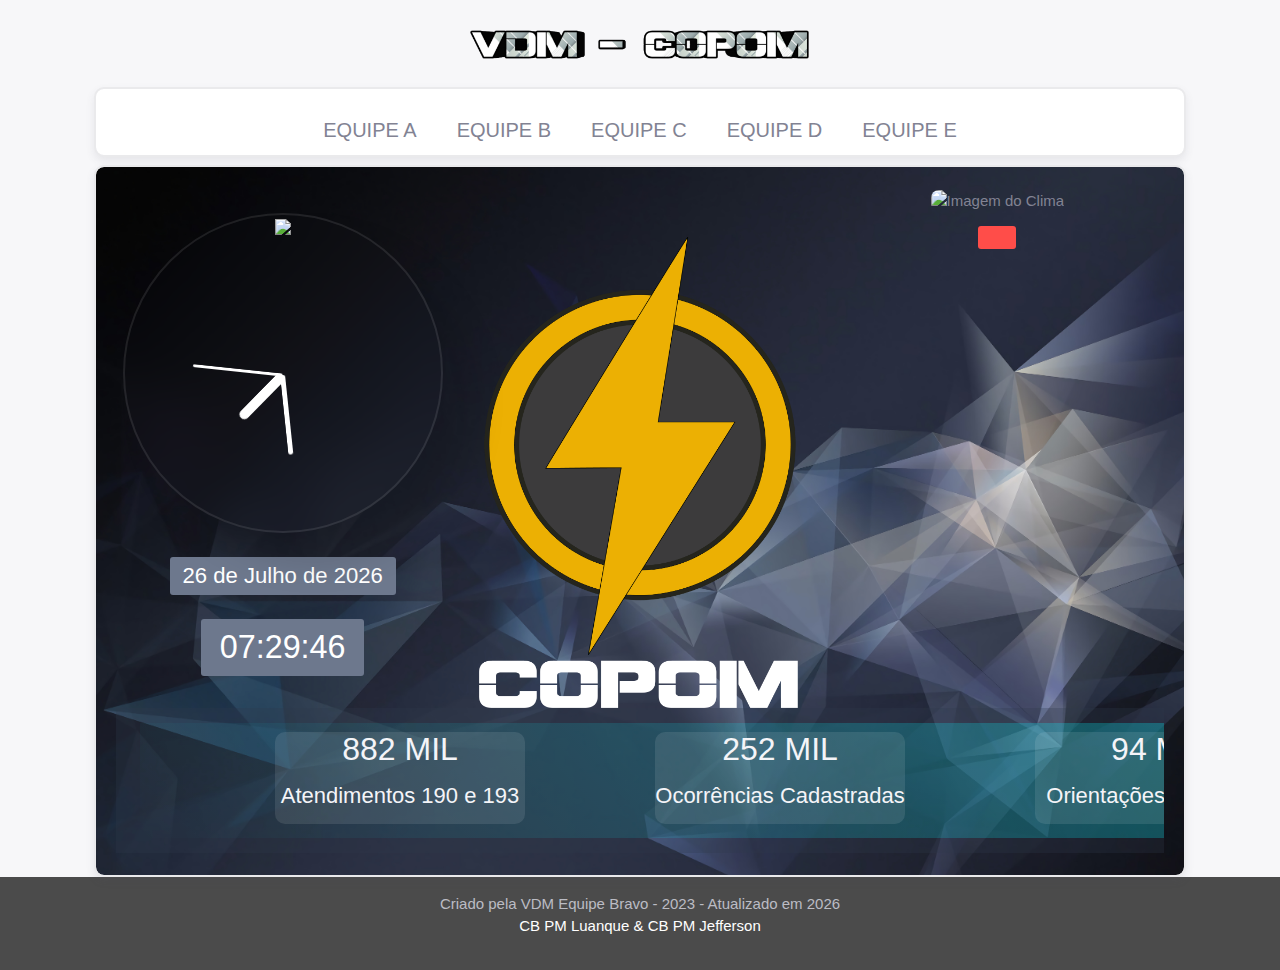
==== commit bdeebbf8: "Update index.html" ====
--- a/index.html
+++ b/index.html
@@ -176,14 +176,14 @@
 											</div>
 
 											<div class="marquee-item">
-													<h2>902 MIL</h2>
+													<h2>882 MIL</h2>
 													<h4>Atendimentos 190 e 193</h4>
 												</div>
 												<div class="marquee-item-icon">
 													<p class="text-white" style="margin-top: 10px;"><i class="fa-solid fa-land-mine-on fa-2xl"></i></p>
 												</div>
 												<div class="marquee-item">
-													<h2>251 MIL</h2>
+													<h2>252 MIL</h2>
 													<h4>Ocorrências Cadastradas</h4>
 												</div>
 												<div class="marquee-item-icon">
@@ -197,21 +197,21 @@
 													<p class="text-white" style="margin-top: 10px;"><i class="fa-solid fa-venus fa-2xl"></i></p>
 												</div>
 												<div class="marquee-item">
-													<h2>107 SOS</h2>
+													<h2>117 SOS</h2>
 													<h4>Acionamentos Via APP</h4>
 												</div>
 												<div class="marquee-item-icon">
 													<p class="text-white" style="margin-top: 10px;"><i class="fa-solid fa-handcuffs fa-2xl"></i></p>
 												</div>
 												<div class="marquee-item">
-													<h2>187</h2>
+													<h2>175</h2>
 													<h4>Recapturados</h4>
 												</div>
 												<div class="marquee-item-icon">
 													<p class="text-white" style="margin-top: 10px;"><i class="fa-solid fa-person-breastfeeding fa-2xl"></i></p>
 												</div>
 												<div class="marquee-item">
-													<h2>6</h2>
+													<h2>14</h2>
 													<h4>Desengasgamento</h4>
 												</div>
 											</span>
@@ -220,7 +220,7 @@
 													<p class="text-white" style="margin-top: 10px;"><i class="fa-solid fa-phone-volume fa-2xl"></i></p>
 												</div>
 												<div class="marquee-item">
-													<h2>902 MIL</h2>
+													<h2>882 MIL</h2>
 													<h4>Atendimentos 190 e 193</h4>
 												</div>
 
@@ -228,7 +228,7 @@
 													<p class="text-white" style="margin-top: 10px;"><i class="fa-solid fa-land-mine-on fa-2xl"></i></p>
 												</div>
 												<div class="marquee-item">
-													<h2>251 MIL</h2>
+													<h2>252 MIL</h2>
 													<h4>Ocorrências Cadastradas</h4>
 												</div>
 												<div class="marquee-item-icon">
@@ -242,21 +242,21 @@
 													<p class="text-white" style="margin-top: 10px;"><i class="fa-solid fa-venus fa-2xl"></i></p>
 												</div>
 												<div class="marquee-item">
-													<h2>107 SOS</h2>
+													<h2>117 SOS</h2>
 													<h4>Acionamentos Via APP</h4>
 												</div>
 												<div class="marquee-item-icon">
 													<p class="text-white" style="margin-top: 10px;"><i class="fa-solid fa-handcuffs fa-2xl"></i></p>
 												</div>
 												<div class="marquee-item">
-													<h2>187</h2>
+													<h2>175</h2>
 													<h4>Recapturados</h4>
 												</div>
 												<div class="marquee-item-icon">
 													<p class="text-white" style="margin-top: 10px;"><i class="fa-solid fa-person-breastfeeding fa-2xl"></i></p>
 												</div>
 												<div class="marquee-item">
-													<h2>6</h2>
+													<h2>14</h2>
 													<h4>Desengasgamentos</h4>
 												</div>
 											</span>
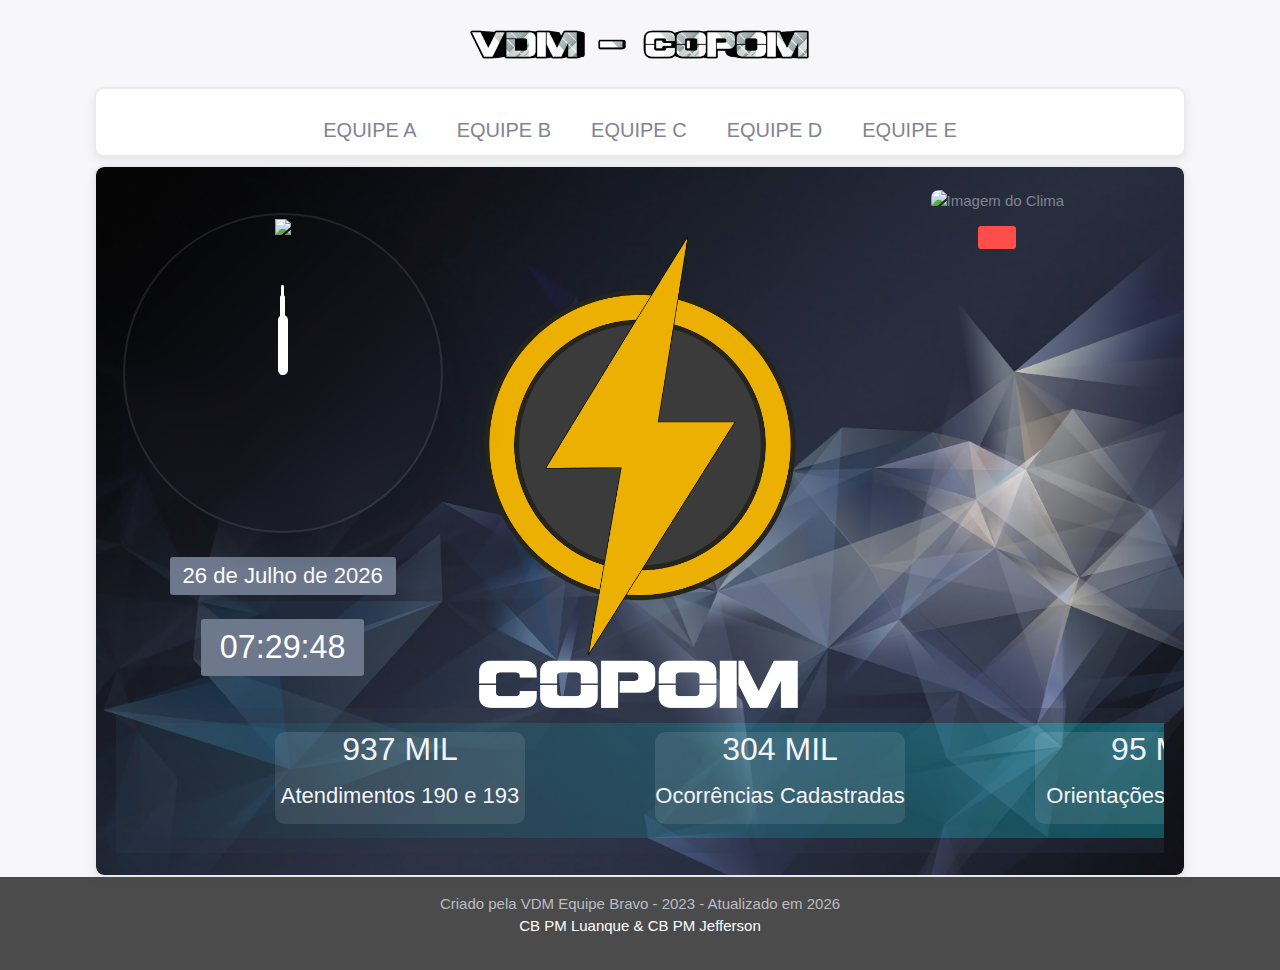
==== commit 4110865c: "Update index.html" ====
--- a/index.html
+++ b/index.html
@@ -176,35 +176,35 @@
 											</div>
 
 											<div class="marquee-item">
-													<h2>882 MIL</h2>
+													<h2>937 MIL</h2>
 													<h4>Atendimentos 190 e 193</h4>
 												</div>
 												<div class="marquee-item-icon">
 													<p class="text-white" style="margin-top: 10px;"><i class="fa-solid fa-land-mine-on fa-2xl"></i></p>
 												</div>
 												<div class="marquee-item">
-													<h2>252 MIL</h2>
+													<h2>304 MIL</h2>
 													<h4>Ocorrências Cadastradas</h4>
 												</div>
 												<div class="marquee-item-icon">
 													<p class="text-white" style="margin-top: 10px;"><i class="fa-solid fa-person-circle-question fa-2xl"></i></p>
 												</div>
 												<div class="marquee-item">
-													<h2>94 MIL</h2>
+													<h2>95 MIL</h2>
 													<h4>Orientações ao Público</h4>
 												</div>
 												<div class="marquee-item-icon">
 													<p class="text-white" style="margin-top: 10px;"><i class="fa-solid fa-venus fa-2xl"></i></p>
 												</div>
 												<div class="marquee-item">
-													<h2>117 SOS</h2>
+													<h2>149 SOS</h2>
 													<h4>Acionamentos Via APP</h4>
 												</div>
 												<div class="marquee-item-icon">
 													<p class="text-white" style="margin-top: 10px;"><i class="fa-solid fa-handcuffs fa-2xl"></i></p>
 												</div>
 												<div class="marquee-item">
-													<h2>175</h2>
+													<h2>171</h2>
 													<h4>Recapturados</h4>
 												</div>
 												<div class="marquee-item-icon">
@@ -212,7 +212,7 @@
 												</div>
 												<div class="marquee-item">
 													<h2>14</h2>
-													<h4>Desengasgamento</h4>
+													<h4>Desengasgamentos</h4>
 												</div>
 											</span>
 											<span>
@@ -220,7 +220,7 @@
 													<p class="text-white" style="margin-top: 10px;"><i class="fa-solid fa-phone-volume fa-2xl"></i></p>
 												</div>
 												<div class="marquee-item">
-													<h2>882 MIL</h2>
+													<h2>937 MIL</h2>
 													<h4>Atendimentos 190 e 193</h4>
 												</div>
 
@@ -228,28 +228,28 @@
 													<p class="text-white" style="margin-top: 10px;"><i class="fa-solid fa-land-mine-on fa-2xl"></i></p>
 												</div>
 												<div class="marquee-item">
-													<h2>252 MIL</h2>
+													<h2>304 MIL</h2>
 													<h4>Ocorrências Cadastradas</h4>
 												</div>
 												<div class="marquee-item-icon">
 													<p class="text-white" style="margin-top: 10px;"><i class="fa-solid fa-person-circle-question fa-2xl"></i></p>
 												</div>
 												<div class="marquee-item">
-													<h2>94 MIL</h2>
+													<h2>95 MIL</h2>
 													<h4>Orientações ao Público</h4>
 												</div>
 												<div class="marquee-item-icon">
 													<p class="text-white" style="margin-top: 10px;"><i class="fa-solid fa-venus fa-2xl"></i></p>
 												</div>
 												<div class="marquee-item">
-													<h2>117 SOS</h2>
+													<h2>149 SOS</h2>
 													<h4>Acionamentos Via APP</h4>
 												</div>
 												<div class="marquee-item-icon">
 													<p class="text-white" style="margin-top: 10px;"><i class="fa-solid fa-handcuffs fa-2xl"></i></p>
 												</div>
 												<div class="marquee-item">
-													<h2>175</h2>
+													<h2>171</h2>
 													<h4>Recapturados</h4>
 												</div>
 												<div class="marquee-item-icon">
